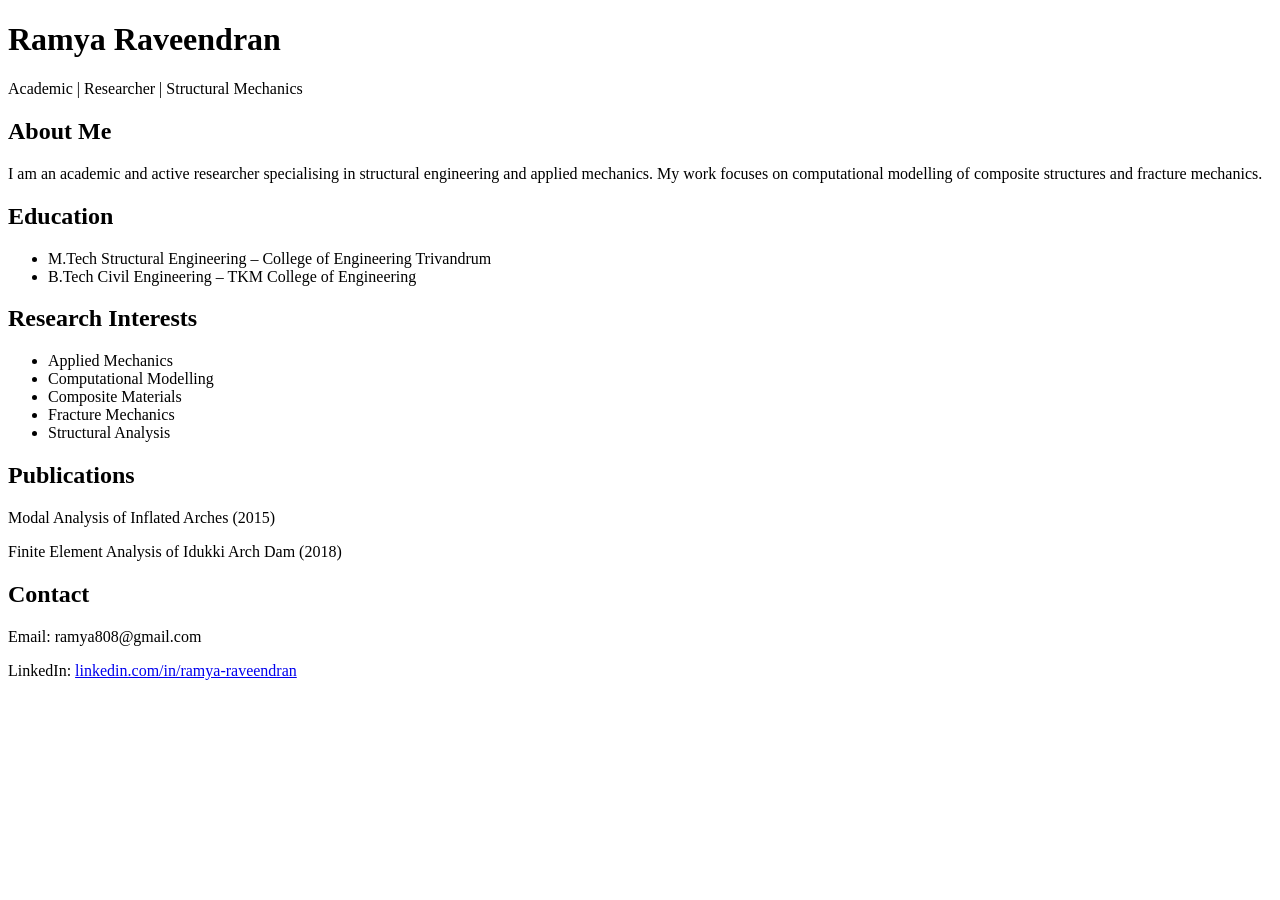
==== index.html @ 59beb16a "Create index.html" ====
<!DOCTYPE html>
<html>

<head>
<title>Ramya Raveendran</title>
</head>

<body>

<h1>Ramya Raveendran</h1>
<p>Academic | Researcher | Structural Mechanics </p>

<h2>About Me</h2>
<p>
I am an academic and active researcher specialising in structural engineering and applied mechanics.
My work focuses on computational modelling of composite structures and fracture mechanics.
</p>

<h2>Education</h2>

<ul>
<li>M.Tech Structural Engineering – College of Engineering Trivandrum</li>
<li>B.Tech Civil Engineering – TKM College of Engineering</li>
</ul>

<h2>Research Interests</h2>

<ul>
<li>Applied Mechanics</li>
<li>Computational Modelling</li>
<li>Composite Materials</li>
<li>Fracture Mechanics</li>
<li>Structural Analysis</li>
</ul>

<h2>Publications</h2>

<p>
Modal Analysis of Inflated Arches (2015)
</p>

<p>
Finite Element Analysis of Idukki Arch Dam (2018)
</p>

<h2>Contact</h2>

<p>Email: ramya808@gmail.com</p>

<p>
LinkedIn:
<a href="https://linkedin.com/in/ramya-raveendran">
linkedin.com/in/ramya-raveendran
</a>
</p>

</body>

</html>
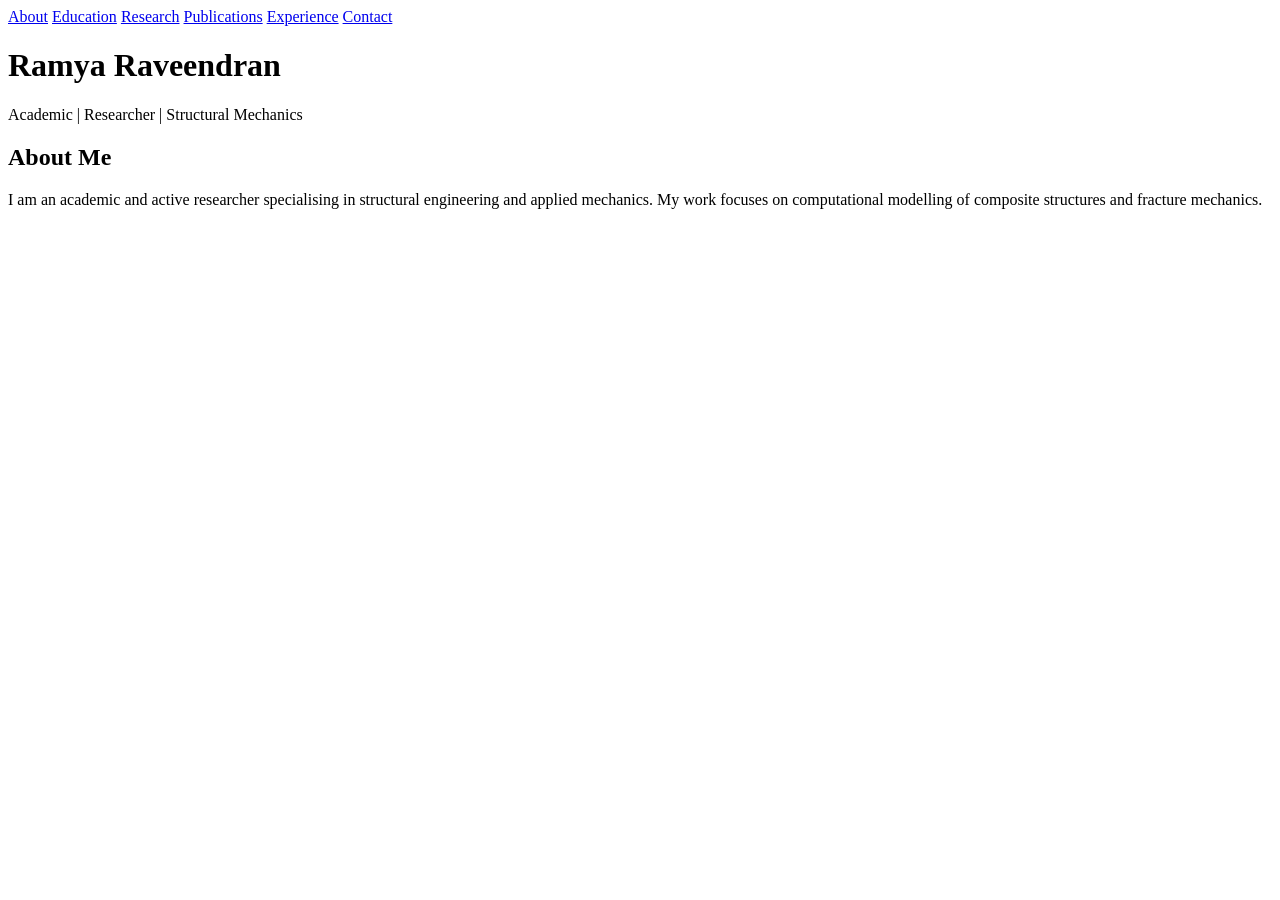
==== commit 382c6a80: "Update index.html" ====
--- a/index.html
+++ b/index.html
@@ -3,57 +3,36 @@
 
 <head>
 <title>Ramya Raveendran</title>
+<link rel="stylesheet" href="style.css">
 </head>
 
 <body>
 
+<div class="navbar">
+<a href="index.html">About</a>
+<a href="education.html">Education</a>
+<a href="research.html">Research</a>
+<a href="publications.html">Publications</a>
+<a href="experience.html">Experience</a>
+<a href="contact.html">Contact</a>
+</div>
+
+<div class="container">
+
 <h1>Ramya Raveendran</h1>
+
+<p>
 <p>Academic | Researcher | Structural Mechanics </p>
+</p>
 
 <h2>About Me</h2>
+
 <p>
 I am an academic and active researcher specialising in structural engineering and applied mechanics.
 My work focuses on computational modelling of composite structures and fracture mechanics.
 </p>
 
-<h2>Education</h2>
-
-<ul>
-<li>M.Tech Structural Engineering – College of Engineering Trivandrum</li>
-<li>B.Tech Civil Engineering – TKM College of Engineering</li>
-</ul>
-
-<h2>Research Interests</h2>
-
-<ul>
-<li>Applied Mechanics</li>
-<li>Computational Modelling</li>
-<li>Composite Materials</li>
-<li>Fracture Mechanics</li>
-<li>Structural Analysis</li>
-</ul>
-
-<h2>Publications</h2>
-
-<p>
-Modal Analysis of Inflated Arches (2015)
-</p>
-
-<p>
-Finite Element Analysis of Idukki Arch Dam (2018)
-</p>
-
-<h2>Contact</h2>
-
-<p>Email: ramya808@gmail.com</p>
-
-<p>
-LinkedIn:
-<a href="https://linkedin.com/in/ramya-raveendran">
-linkedin.com/in/ramya-raveendran
-</a>
-</p>
+</div>
 
 </body>
-
 </html>
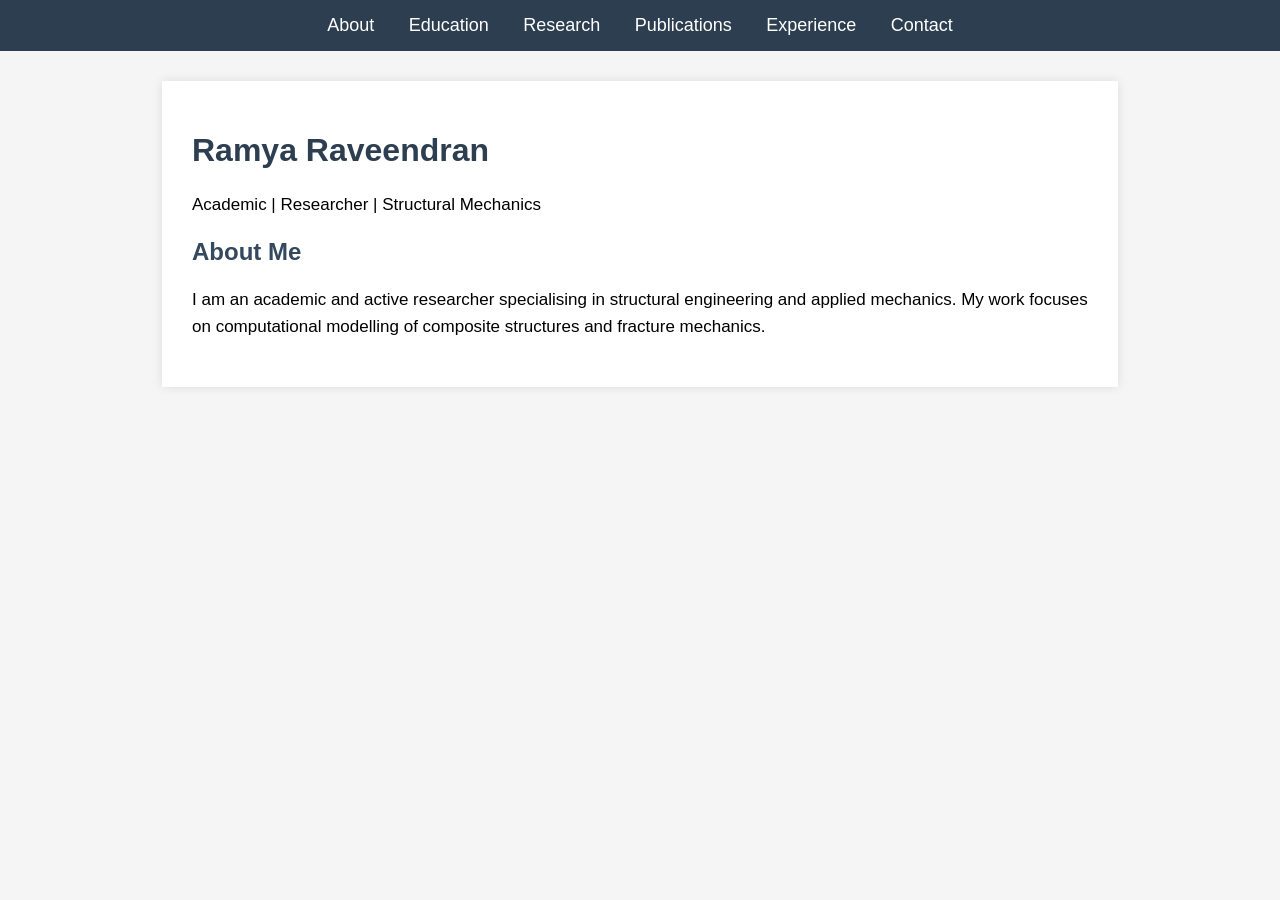
==== commit 7f3ad129: "Update index.html" ====
--- a/index.html
+++ b/index.html
@@ -3,6 +3,12 @@
 
 <head>
 <title>Ramya Raveendran</title>
+
+<link rel="preconnect" href="https://fonts.googleapis.com">
+<link rel="preconnect" href="https://fonts.gstatic.com" crossorigin>
+
+<link href="https://fonts.googleapis.com/css2?family=Lora:wght@400;500&family=Source+Sans+Pro:wght@400;600&display=swap" rel="stylesheet">
+
 <link rel="stylesheet" href="style.css">
 </head>
 
--- a/style.css
+++ b/style.css
@@ -0,0 +1,49 @@
+body{
+font-family: Arial, Helvetica, sans-serif;
+margin:0;
+background:#f5f5f5;
+}
+
+.navbar{
+background:#2c3e50;
+padding:15px;
+text-align:center;
+}
+
+.navbar a{
+color:white;
+margin:15px;
+text-decoration:none;
+font-size:18px;
+}
+
+.navbar a:hover{
+color:#f39c12;
+}
+
+.container{
+width:70%;
+margin:auto;
+background:white;
+padding:30px;
+margin-top:30px;
+box-shadow:0px 0px 10px rgba(0,0,0,0.1);
+}
+
+h1{
+color:#2c3e50;
+}
+
+h2{
+color:#34495e;
+}
+
+p{
+line-height:1.6;
+font-size:17px;
+}
+
+ul{
+line-height:1.8;
+font-size:17px;
+}
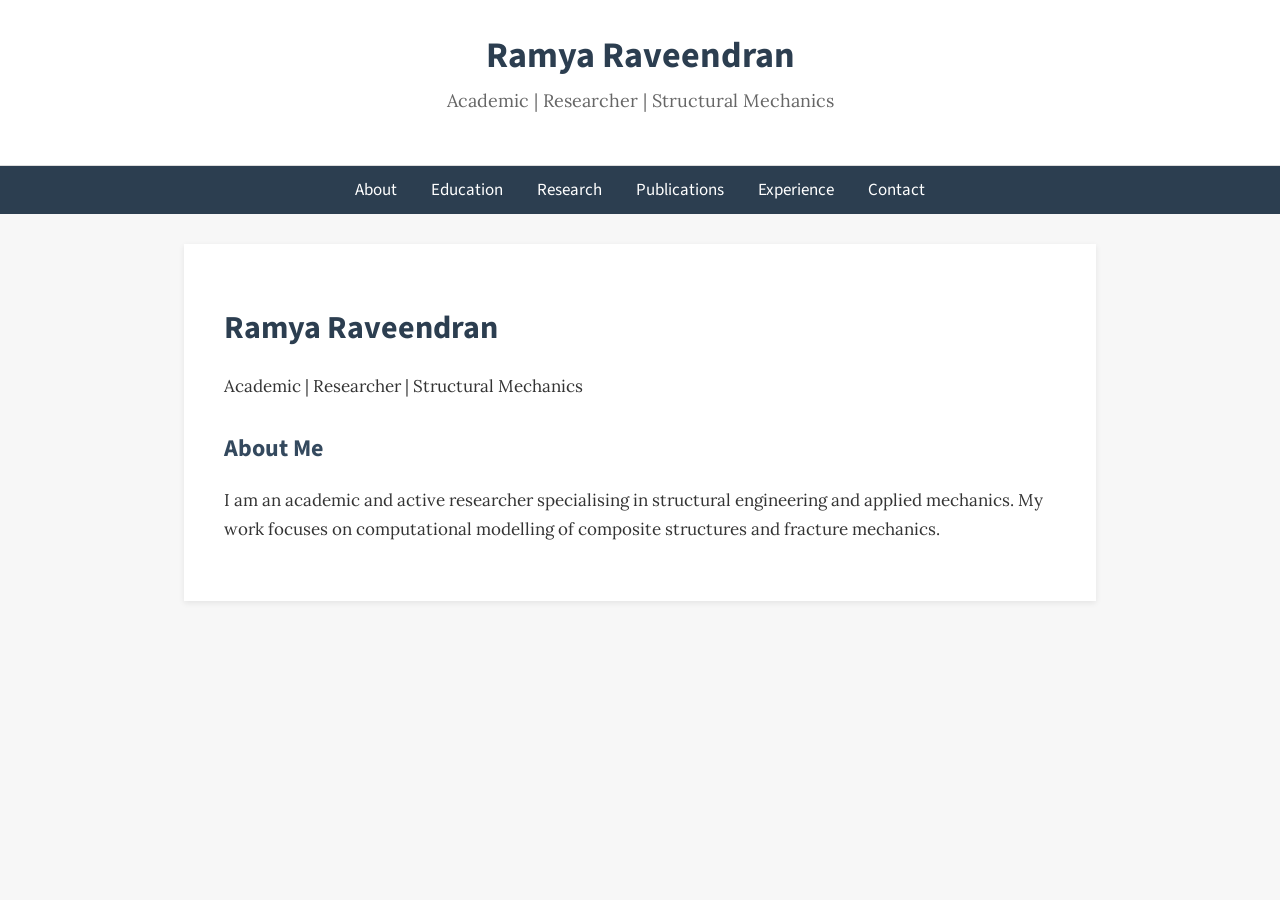
==== commit 8fbe0c84: "Update index.html" ====
--- a/index.html
+++ b/index.html
@@ -14,6 +14,17 @@
 
 <body>
 
+<div class="header">
+
+<h1>Ramya Raveendran</h1>
+
+<p>
+Academic | Researcher | Structural Mechanics
+</p>
+
+</div>
+
+  
 <div class="navbar">
 <a href="index.html">About</a>
 <a href="education.html">Education</a>
--- a/style.css
+++ b/style.css
@@ -1,49 +1,87 @@
 body{
-font-family: Arial, Helvetica, sans-serif;
 margin:0;
-background:#f5f5f5;
+background:#f7f7f7;
+font-family:'Lora', serif;
+color:#333;
 }
+
+/* Header */
+
+.header{
+background:#ffffff;
+padding:30px;
+border-bottom:1px solid #ddd;
+text-align:center;
+}
+
+.header h1{
+margin:0;
+font-family:'Source Sans Pro', sans-serif;
+font-size:36px;
+color:#2c3e50;
+}
+
+.header p{
+margin-top:5px;
+font-size:18px;
+color:#666;
+}
+
+/* Navigation */
 
 .navbar{
 background:#2c3e50;
-padding:15px;
+padding:12px;
 text-align:center;
 }
 
 .navbar a{
 color:white;
-margin:15px;
+margin:0 15px;
 text-decoration:none;
-font-size:18px;
+font-family:'Source Sans Pro', sans-serif;
+font-size:17px;
 }
 
 .navbar a:hover{
 color:#f39c12;
 }
 
+/* Main content */
+
 .container{
-width:70%;
+width:65%;
 margin:auto;
 background:white;
-padding:30px;
+padding:40px;
 margin-top:30px;
-box-shadow:0px 0px 10px rgba(0,0,0,0.1);
+margin-bottom:40px;
+box-shadow:0px 2px 6px rgba(0,0,0,0.08);
 }
 
 h1{
+font-family:'Source Sans Pro', sans-serif;
 color:#2c3e50;
 }
 
 h2{
+font-family:'Source Sans Pro', sans-serif;
+margin-top:30px;
 color:#34495e;
 }
 
 p{
-line-height:1.6;
 font-size:17px;
+line-height:1.7;
 }
 
 ul{
+font-size:17px;
 line-height:1.8;
-font-size:17px;
 }
+
+/* Links */
+
+a{
+color:#1a73e8;
+}
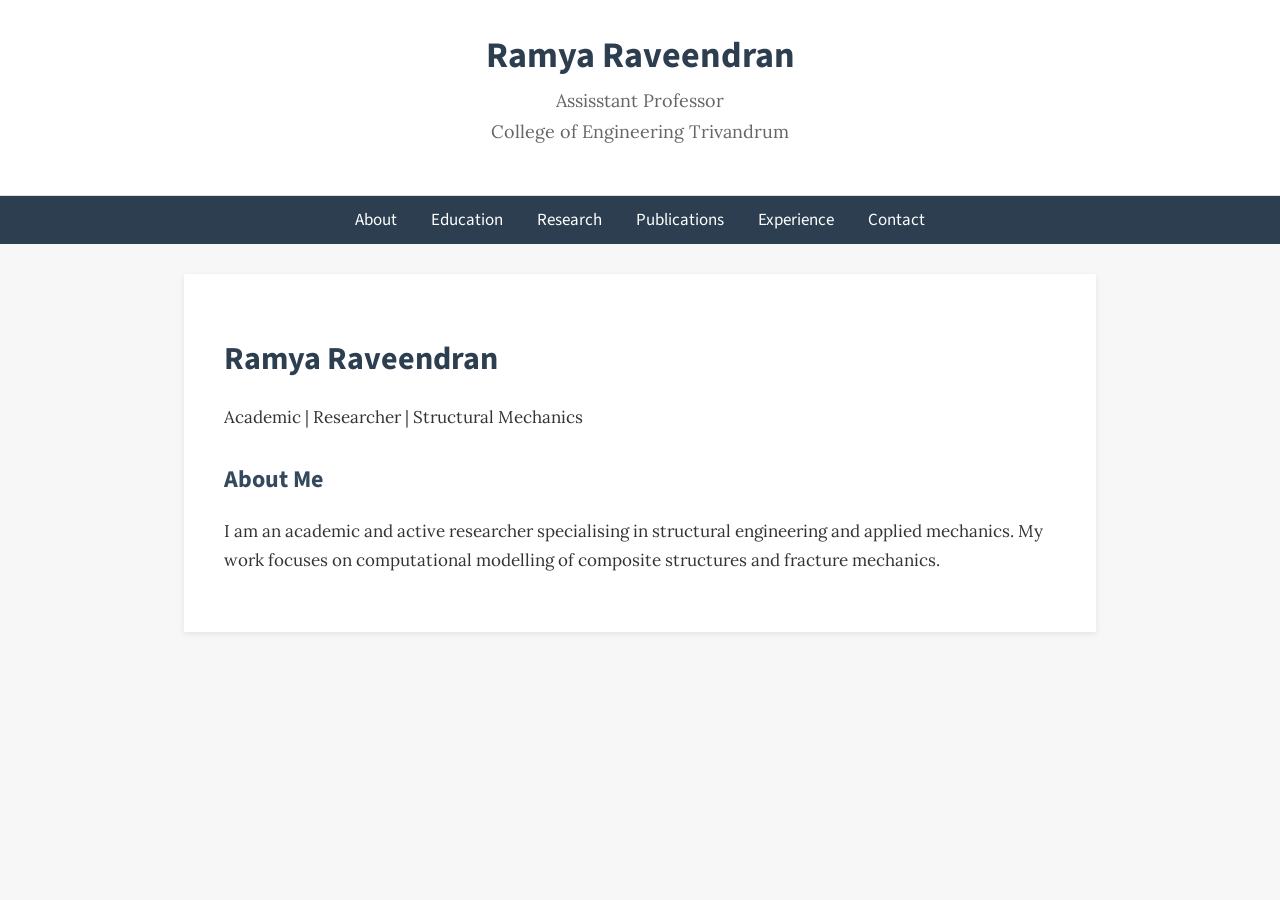
==== commit 8a080aca: "Update index.html" ====
--- a/index.html
+++ b/index.html
@@ -19,7 +19,8 @@
 <h1>Ramya Raveendran</h1>
 
 <p>
-Academic | Researcher | Structural Mechanics
+Assisstant Professor<br>
+College of Engineering Trivandrum
 </p>
 
 </div>
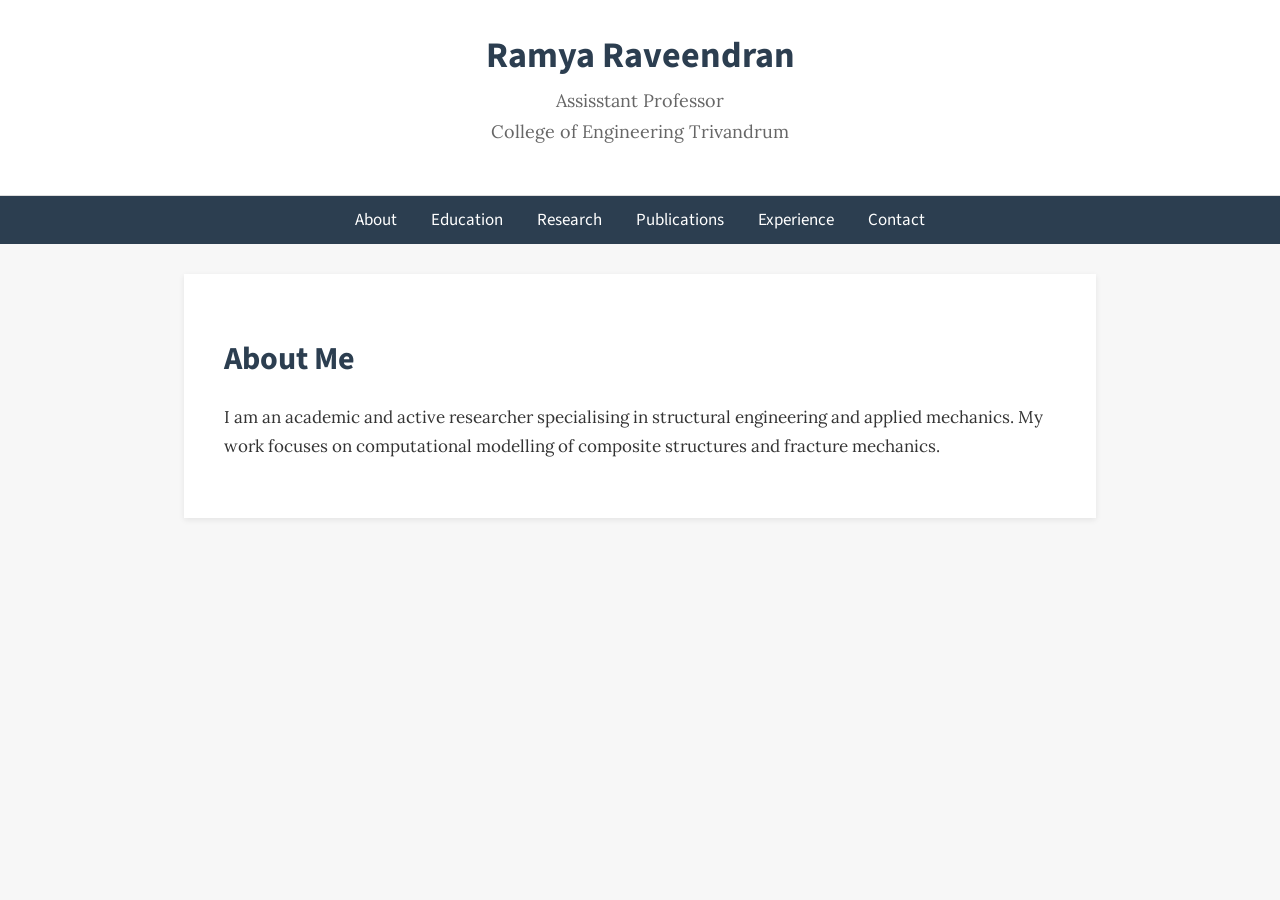
==== commit fdc4c186: "Update index.html" ====
--- a/index.html
+++ b/index.html
@@ -37,13 +37,7 @@
 
 <div class="container">
 
-<h1>Ramya Raveendran</h1>
-
-<p>
-<p>Academic | Researcher | Structural Mechanics </p>
-</p>
-
-<h2>About Me</h2>
+<h1>About Me</h1>
 
 <p>
 I am an academic and active researcher specialising in structural engineering and applied mechanics.
